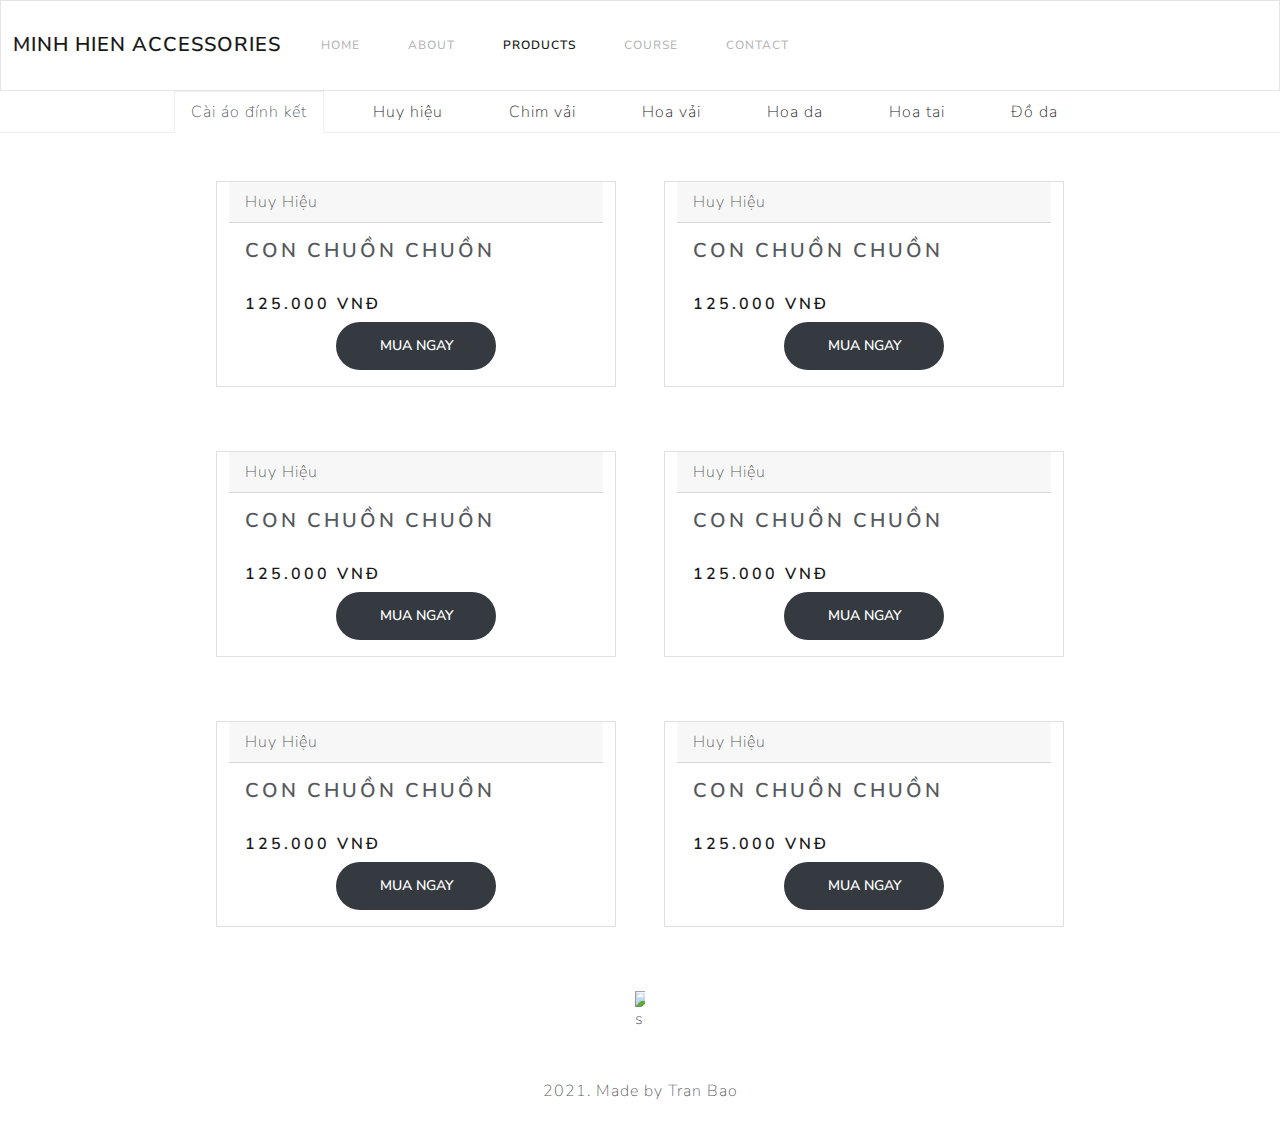
==== products.html @ 62a5a3ae "Add files via upload" ====
<!DOCTYPE html>
<html lang="en">
<head>
    <meta charset="UTF-8">
    <meta http-equiv="X-UA-Compatible" content="IE=edge">
    <meta name="viewport" content="width=device-width, initial-scale=1.0">

    
    <link rel="stylesheet" href="https://cdnjs.cloudflare.com/ajax/libs/font-awesome/6.0.0-beta2/css/all.min.css" integrity="sha512-YWzhKL2whUzgiheMoBFwW8CKV4qpHQAEuvilg9FAn5VJUDwKZZxkJNuGM4XkWuk94WCrrwslk8yWNGmY1EduTA==" crossorigin="anonymous" referrerpolicy="no-referrer" />
    <link rel="stylesheet" href="bootstrap.min.css">
    <link rel="stylesheet" href="custom.css">

   

    <title>Document</title>
</head>
<body>      
<!-- navbar -->
<nav class="navbar navbar-expand-lg navbar-light bg-light">
    <div class="container-fluid">
      <a class="navbar-brand" href="#">MINH HIEN ACCESSORIES</a>
      <button class="navbar-toggler" type="button" data-bs-toggle="collapse" data-bs-target="#navbarNav" aria-controls="navbarNav" aria-expanded="false" aria-label="Toggle navigation">
        <span class="navbar-toggler-icon"></span>
      </button>
      <div class="collapse navbar-collapse" id="navbarNav">
        <ul class="navbar-nav">
          <li class="nav-item">
            <a class="nav-link nav-link-clr " aria-current="page" href="index.html">Home</a>
          </li>
          <li class="nav-item">
            <a class="nav-link nav-link-clr  " href="about.html">About</a>
          </li>
          <li class="nav-item">
            <a class="nav-link nav-link-clr active" href="products.html">Products</a>
          </li>
          <li class="nav-item">
            <a class="nav-link nav-link-clr" href="course.html">Course</a>
          </li>
          
          <li class="nav-item">
            <a class="nav-link nav-link-clr" href="404NotFound.html">Contact</a>
          </li>
          
        </ul>
      </div>
    </div>
  </nav>
<!-- navbar -->


<!-- products -->
<ul class="nav nav-tabs d-flex justify-content-center">
  <li class="nav-item">
    <a class="nav-link active" data-bs-toggle="tab" href="#A">Cài áo đính kết</a>
  </li>
  <li class="nav-item">
    <a class="nav-link" data-bs-toggle="tab" href="#B">Huy hiệu</a>
  </li>
 
  <li class="nav-item">
    <a class="nav-link" data-bs-toggle="tab" href="#C">Chim vải</a>
  </li>
 
  <li class="nav-item">
    <a class="nav-link" data-bs-toggle="tab" href="#D">Hoa vải</a>
  </li>
 
  <li class="nav-item">
    <a class="nav-link" data-bs-toggle="tab" href="#E">Hoa da</a>
  </li>
  <li class="nav-item">
    <a class="nav-link" data-bs-toggle="tab" href="#F">Hoa tai</a>
  </li>
  <li class="nav-item">
    <a class="nav-link" data-bs-toggle="tab" href="#G">Đồ da</a>
  </li>
 
  
</ul>
<div id="myTabContent" class="tab-content">
  <div class="tab-pane fade active show" id="A">
    <div class="container-fluid ">
      <div class="row  justify-content-center">
        <div class=" card bg-secondary mb-3 mx-4 my-5" style="max-width: 25rem; max-height: 35rem;">
            <div class="card-header">Huy Hiệu</div>
            <div class="card-body">
              <h4 class="card-title">Con Chuồn Chuồn</h4>
              <img src="./images/273216250_3079499702292923_1641057959513097165_n.jpg" alt="" class="img-fluid mb-2">
              <h5>125.000 vnđ</h5>
              <div class="row justify-content-center">
                <button   type="button" class="rounded-pill btn btn-dark align-self-center" style="max-width:10rem; max-height:5rem;">Mua Ngay</button>
              </div>
            </div>
        </div>
    
          <div class="card bg-secondary mb-3 mx-4 my-5" style="max-width: 25rem; max-height: 35rem;">
            <div class="card-header">Huy Hiệu</div>
            <div class="card-body">
              <h4 class="card-title">Con Chuồn Chuồn</h4>
              <img src="./images/273216250_3079499702292923_1641057959513097165_n.jpg" alt="" class="img-fluid mb-2">
              <h5>125.000 vnđ</h5>
              <div class="row justify-content-center">
                <button   type="button" class="rounded-pill btn btn-dark align-self-center" style="max-width:10rem; max-height:5rem;">Mua Ngay</button>
              </div>
            </div>
          </div>
      </div>
      <div class="row  justify-content-center">
          <div class="card bg-secondary mb-3 mx-4 my-5" style="max-width: 25rem; max-height: 35rem;">
            <div class="card-header">Huy Hiệu</div>
            <div class="card-body">
              <h4 class="card-title">Con Chuồn Chuồn</h4>
              <img src="./images/273216250_3079499702292923_1641057959513097165_n.jpg" alt="" class="img-fluid mb-2">
              <h5>125.000 vnđ</h5>
              <div class="row justify-content-center">
                <button   type="button" class="rounded-pill btn btn-dark align-self-center" style="max-width:10rem; max-height:5rem;">Mua Ngay</button>
              </div>
            </div>
          </div>
          
    
           
        <div class="card bg-secondary mb-3 mx-4 my-5" style="max-width: 25rem; max-height: 35rem;">
          <div class="card-header">Huy Hiệu</div>
          <div class="card-body">
            <h4 class="card-title">Con Chuồn Chuồn</h4>
            <img src="./images/273216250_3079499702292923_1641057959513097165_n.jpg" alt="" class="img-fluid mb-2">
            <h5>125.000 vnđ</h5>
            <div class="row justify-content-center">
                <button   type="button" class="rounded-pill btn btn-dark align-self-center" style="max-width:10rem; max-height:5rem;">Mua Ngay</button>
              </div>
          </div>
        </div>
      </div> 
      <!-- ------row3 --> 
    
      <div class="row  justify-content-center">
        <div class="card bg-secondary mb-3 mx-4 my-5" style="max-width: 25rem; max-height: 35rem;">
          <div class="card-header">Huy Hiệu</div>
          <div class="card-body">
            <h4 class="card-title">Con Chuồn Chuồn</h4>
            <img src="./images/273216250_3079499702292923_1641057959513097165_n.jpg" alt="" class="img-fluid mb-2">
            <h5>125.000 vnđ</h5>
            <div class="row justify-content-center">
                <button   type="button" class="rounded-pill btn btn-dark align-self-center" style="max-width:10rem; max-height:5rem;">Mua Ngay</button>
              </div>
          </div>
        </div>
    
        <div class="card bg-secondary mb-3 mx-4 my-5" style="max-width: 25rem; max-height: 35rem;">
          <div class="card-header">Huy Hiệu</div>
          <div class="card-body">
            <h4 class="card-title">Con Chuồn Chuồn</h4>
            <img src="./images/273216250_3079499702292923_1641057959513097165_n.jpg" alt="" class="img-fluid mb-2">
            <h5>125.000 vnđ</h5>
            <div class="row justify-content-center">
                <button   type="button" class="rounded-pill btn btn-dark align-self-center" style="max-width:10rem; max-height:5rem;">Mua Ngay</button>
              </div>
          </div>
        </div>
      </div>
    </div>
  </div>
  <div class="tab-pane fade" id="B">
    <p>Food truck fixie locavore, accusamus mcsweeney's marfa nulla single-origin coffee squid. Exercitation +1 labore velit, blog sartorial PBR leggings next level wes anderson artisan four loko farm-to-table craft beer twee. Qui photo booth letterpress, commodo enim craft beer mlkshk aliquip jean shorts ullamco ad vinyl cillum PBR. Homo nostrud organic, assumenda labore aesthetic magna delectus mollit.</p>
  </div>


  <div class="tab-pane fade" id="C"></div>
  <div class="tab-pane fade" id="D"></div>
  <div class="tab-pane fade" id="E"></div>
  <div class="tab-pane fade" id="F"></div>
  <div class="tab-pane fade" id="G"></div>
</div>



<!-- products -->

<!-- footer -->
  <div class="seperator ">
    <img style="width: 10px;" class="mx-auto d-block my-5 " src="./images/seperator.svg" alt="seperator">
  </div>
  <p class="text-center"><span><i class="far fa-copyright"></i></span>2021. Made by Tran Bao</p>
<div style="width: 300px;" class="container-sm  text-center  ">
  <ul class="d-flex text-decoration-none justify-content-evenly list-unstyled">
    <li><a href="https://www.tiktok.com/@baopowerpoint?"><i class="fab fa-tiktok"></i></a></li>
    <li><a href="https://www.facebook.com/baopowerpoint/"><i class="fab fa-facebook-f"></i></a></li>
    <li><a href="https://www.instagram.com/baopowerpoint/"><i class="fab fa-instagram"></i></a></li>
    <li><a href="#"><i class="fab fa-youtube"></i></a></li>
  </ul>
</div>




    
    

    <script src="index.js"></script>
    <script src="https://cdn.jsdelivr.net/npm/bootstrap@5.1.3/dist/js/bootstrap.bundle.min.js" integrity="sha384-ka7Sk0Gln4gmtz2MlQnikT1wXgYsOg+OMhuP+IlRH9sENBO0LRn5q+8nbTov4+1p" crossorigin="anonymous"></script>


  
</body>
</html>
---- custom.css ----
.nav-link-clr {
  font-size: 0.75rem;
}
h6 {
  font-size: 0.5rem !important;
}
.light {
  font-weight: 400;
}
.orange {
  color: var(--bs-orange);
}
.square {
  width: 100px;
  height: 100px;
  background: #000;
  display: block;
  margin: 0 auto;
}

.eq-img{
  width: 300px;
  height: 300px;
  object-fit: cover;
  margin-bottom: 5px;

}
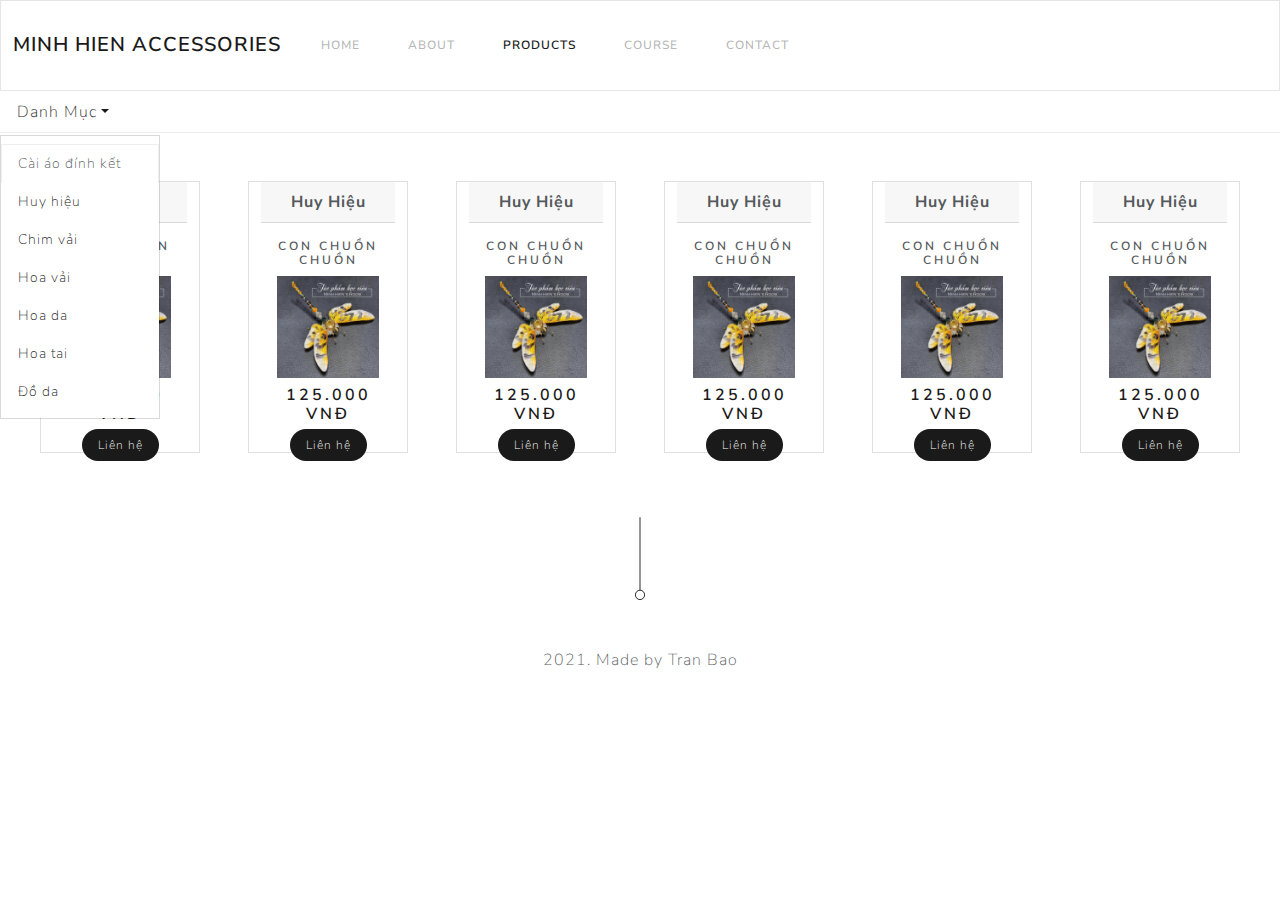
==== commit f88d9021: "Update products.html" ====
--- a/products.html
+++ b/products.html
@@ -49,118 +49,85 @@
 
 
 <!-- products -->
-<ul class="nav nav-tabs d-flex justify-content-center">
-  <li class="nav-item">
-    <a class="nav-link active" data-bs-toggle="tab" href="#A">Cài áo đính kết</a>
+<ul class="nav nav-tabs">
+ 
+  <li class="nav-item dropdown">
+    <a class="nav-link dropdown-toggle show " data-bs-toggle="dropdown" href="#" role="button" aria-haspopup="true" aria-expanded="true">Danh Mục</a>
+    <div class="dropdown-menu show" style="position: absolute; inset: 0px auto auto 0px; margin: 0px; transform: translate3d(0px, 44px, 0px);" data-popper-placement="bottom-start">
+      <a class="nav-link active" data-bs-toggle="tab" href="#A">Cài áo đính kết</a>
+      <a class="nav-link" data-bs-toggle="tab" href="#B">Huy hiệu</a>
+      <a class="nav-link" data-bs-toggle="tab" href="#C">Chim vải</a>
+      <a class="nav-link" data-bs-toggle="tab" href="#D">Hoa vải</a>
+      <a class="nav-link" data-bs-toggle="tab" href="#E">Hoa da</a>
+      <a class="nav-link" data-bs-toggle="tab" href="#F">Hoa tai</a>
+      <a class="nav-link" data-bs-toggle="tab" href="#G">Đồ da</a>
+      
   </li>
-  <li class="nav-item">
-    <a class="nav-link" data-bs-toggle="tab" href="#B">Huy hiệu</a>
-  </li>
- 
-  <li class="nav-item">
-    <a class="nav-link" data-bs-toggle="tab" href="#C">Chim vải</a>
-  </li>
- 
-  <li class="nav-item">
-    <a class="nav-link" data-bs-toggle="tab" href="#D">Hoa vải</a>
-  </li>
- 
-  <li class="nav-item">
-    <a class="nav-link" data-bs-toggle="tab" href="#E">Hoa da</a>
-  </li>
-  <li class="nav-item">
-    <a class="nav-link" data-bs-toggle="tab" href="#F">Hoa tai</a>
-  </li>
-  <li class="nav-item">
-    <a class="nav-link" data-bs-toggle="tab" href="#G">Đồ da</a>
-  </li>
- 
-  
 </ul>
+
 <div id="myTabContent" class="tab-content">
   <div class="tab-pane fade active show" id="A">
-    <div class="container-fluid ">
+    <div class="container-fluid">
       <div class="row  justify-content-center">
-        <div class=" card bg-secondary mb-3 mx-4 my-5" style="max-width: 25rem; max-height: 35rem;">
-            <div class="card-header">Huy Hiệu</div>
+        
+        <div class=" card bg-secondary text-center mb-3 mx-4 my-5" style="max-width: 10rem; max-height: 17rem;">
+            <div class="card-header fw-bold">Huy Hiệu</div>
             <div class="card-body">
-              <h4 class="card-title">Con Chuồn Chuồn</h4>
+              <h4 class="card-title fs-6">Con Chuồn Chuồn</h4>
               <img src="./images/273216250_3079499702292923_1641057959513097165_n.jpg" alt="" class="img-fluid mb-2">
-              <h5>125.000 vnđ</h5>
-              <div class="row justify-content-center">
-                <button   type="button" class="rounded-pill btn btn-dark align-self-center" style="max-width:10rem; max-height:5rem;">Mua Ngay</button>
-              </div>
+              <h5 class="fs-7">125.000 vnđ</h5>
+              <a href="#"  class=" fs-6 button btn-primary btn-sm text-decoration-none rounded-pill fw-5">Liên hệ</a>
+            </div>
+        </div>
+        <div class=" card bg-secondary text-center mb-3 mx-4 my-5" style="max-width: 10rem; max-height: 17rem;">
+            <div class="card-header fw-bold">Huy Hiệu</div>
+            <div class="card-body">
+              <h4 class="card-title fs-6">Con Chuồn Chuồn</h4>
+              <img src="./images/273216250_3079499702292923_1641057959513097165_n.jpg" alt="" class="img-fluid mb-2">
+              <h5 class="fs-7">125.000 vnđ</h5>
+              <a href="#"  class=" fs-6 button btn-primary btn-sm text-decoration-none rounded-pill fw-5">Liên hệ</a>
+            </div>
+        </div>
+        <div class=" card bg-secondary text-center mb-3 mx-4 my-5" style="max-width: 10rem; max-height: 17rem;">
+            <div class="card-header fw-bold">Huy Hiệu</div>
+            <div class="card-body">
+              <h4 class="card-title fs-6">Con Chuồn Chuồn</h4>
+              <img src="./images/273216250_3079499702292923_1641057959513097165_n.jpg" alt="" class="img-fluid mb-2">
+              <h5 class="fs-7">125.000 vnđ</h5>
+              <a href="#"  class=" fs-6 button btn-primary btn-sm text-decoration-none rounded-pill fw-5">Liên hệ</a>
+            </div>
+        </div>
+        <div class=" card bg-secondary text-center mb-3 mx-4 my-5" style="max-width: 10rem; max-height: 17rem;">
+            <div class="card-header fw-bold">Huy Hiệu</div>
+            <div class="card-body">
+              <h4 class="card-title fs-6">Con Chuồn Chuồn</h4>
+              <img src="./images/273216250_3079499702292923_1641057959513097165_n.jpg" alt="" class="img-fluid mb-2">
+              <h5 class="fs-7">125.000 vnđ</h5>
+              <a href="#"  class=" fs-6 button btn-primary btn-sm text-decoration-none rounded-pill fw-5">Liên hệ</a>
+            </div>
+        </div>
+        <div class=" card bg-secondary text-center mb-3 mx-4 my-5" style="max-width: 10rem; max-height: 17rem;">
+            <div class="card-header fw-bold">Huy Hiệu</div>
+            <div class="card-body">
+              <h4 class="card-title fs-6">Con Chuồn Chuồn</h4>
+              <img src="./images/273216250_3079499702292923_1641057959513097165_n.jpg" alt="" class="img-fluid mb-2">
+              <h5 class="fs-7">125.000 vnđ</h5>
+              <a href="#"  class=" fs-6 button btn-primary btn-sm text-decoration-none rounded-pill fw-5">Liên hệ</a>
+            </div>
+        </div>
+        <div class=" card bg-secondary text-center mb-3 mx-4 my-5" style="max-width: 10rem; max-height: 17rem;">
+            <div class="card-header fw-bold">Huy Hiệu</div>
+            <div class="card-body">
+              <h4 class="card-title fs-6">Con Chuồn Chuồn</h4>
+              <img src="./images/273216250_3079499702292923_1641057959513097165_n.jpg" alt="" class="img-fluid mb-2">
+              <h5 class="fs-7">125.000 vnđ</h5>
+              <a href="#"  class=" fs-6 button btn-primary btn-sm text-decoration-none rounded-pill fw-5">Liên hệ</a>
             </div>
         </div>
     
-          <div class="card bg-secondary mb-3 mx-4 my-5" style="max-width: 25rem; max-height: 35rem;">
-            <div class="card-header">Huy Hiệu</div>
-            <div class="card-body">
-              <h4 class="card-title">Con Chuồn Chuồn</h4>
-              <img src="./images/273216250_3079499702292923_1641057959513097165_n.jpg" alt="" class="img-fluid mb-2">
-              <h5>125.000 vnđ</h5>
-              <div class="row justify-content-center">
-                <button   type="button" class="rounded-pill btn btn-dark align-self-center" style="max-width:10rem; max-height:5rem;">Mua Ngay</button>
-              </div>
-            </div>
-          </div>
-      </div>
-      <div class="row  justify-content-center">
-          <div class="card bg-secondary mb-3 mx-4 my-5" style="max-width: 25rem; max-height: 35rem;">
-            <div class="card-header">Huy Hiệu</div>
-            <div class="card-body">
-              <h4 class="card-title">Con Chuồn Chuồn</h4>
-              <img src="./images/273216250_3079499702292923_1641057959513097165_n.jpg" alt="" class="img-fluid mb-2">
-              <h5>125.000 vnđ</h5>
-              <div class="row justify-content-center">
-                <button   type="button" class="rounded-pill btn btn-dark align-self-center" style="max-width:10rem; max-height:5rem;">Mua Ngay</button>
-              </div>
-            </div>
-          </div>
-          
-    
-           
-        <div class="card bg-secondary mb-3 mx-4 my-5" style="max-width: 25rem; max-height: 35rem;">
-          <div class="card-header">Huy Hiệu</div>
-          <div class="card-body">
-            <h4 class="card-title">Con Chuồn Chuồn</h4>
-            <img src="./images/273216250_3079499702292923_1641057959513097165_n.jpg" alt="" class="img-fluid mb-2">
-            <h5>125.000 vnđ</h5>
-            <div class="row justify-content-center">
-                <button   type="button" class="rounded-pill btn btn-dark align-self-center" style="max-width:10rem; max-height:5rem;">Mua Ngay</button>
-              </div>
-          </div>
-        </div>
-      </div> 
-      <!-- ------row3 --> 
-    
-      <div class="row  justify-content-center">
-        <div class="card bg-secondary mb-3 mx-4 my-5" style="max-width: 25rem; max-height: 35rem;">
-          <div class="card-header">Huy Hiệu</div>
-          <div class="card-body">
-            <h4 class="card-title">Con Chuồn Chuồn</h4>
-            <img src="./images/273216250_3079499702292923_1641057959513097165_n.jpg" alt="" class="img-fluid mb-2">
-            <h5>125.000 vnđ</h5>
-            <div class="row justify-content-center">
-                <button   type="button" class="rounded-pill btn btn-dark align-self-center" style="max-width:10rem; max-height:5rem;">Mua Ngay</button>
-              </div>
-          </div>
-        </div>
-    
-        <div class="card bg-secondary mb-3 mx-4 my-5" style="max-width: 25rem; max-height: 35rem;">
-          <div class="card-header">Huy Hiệu</div>
-          <div class="card-body">
-            <h4 class="card-title">Con Chuồn Chuồn</h4>
-            <img src="./images/273216250_3079499702292923_1641057959513097165_n.jpg" alt="" class="img-fluid mb-2">
-            <h5>125.000 vnđ</h5>
-            <div class="row justify-content-center">
-                <button   type="button" class="rounded-pill btn btn-dark align-self-center" style="max-width:10rem; max-height:5rem;">Mua Ngay</button>
-              </div>
-          </div>
-        </div>
-      </div>
-    </div>
+    </div>     
   </div>
+</div>
   <div class="tab-pane fade" id="B">
     <p>Food truck fixie locavore, accusamus mcsweeney's marfa nulla single-origin coffee squid. Exercitation +1 labore velit, blog sartorial PBR leggings next level wes anderson artisan four loko farm-to-table craft beer twee. Qui photo booth letterpress, commodo enim craft beer mlkshk aliquip jean shorts ullamco ad vinyl cillum PBR. Homo nostrud organic, assumenda labore aesthetic magna delectus mollit.</p>
   </div>
@@ -203,4 +170,4 @@
 
   
 </body>
-</html>+</html>
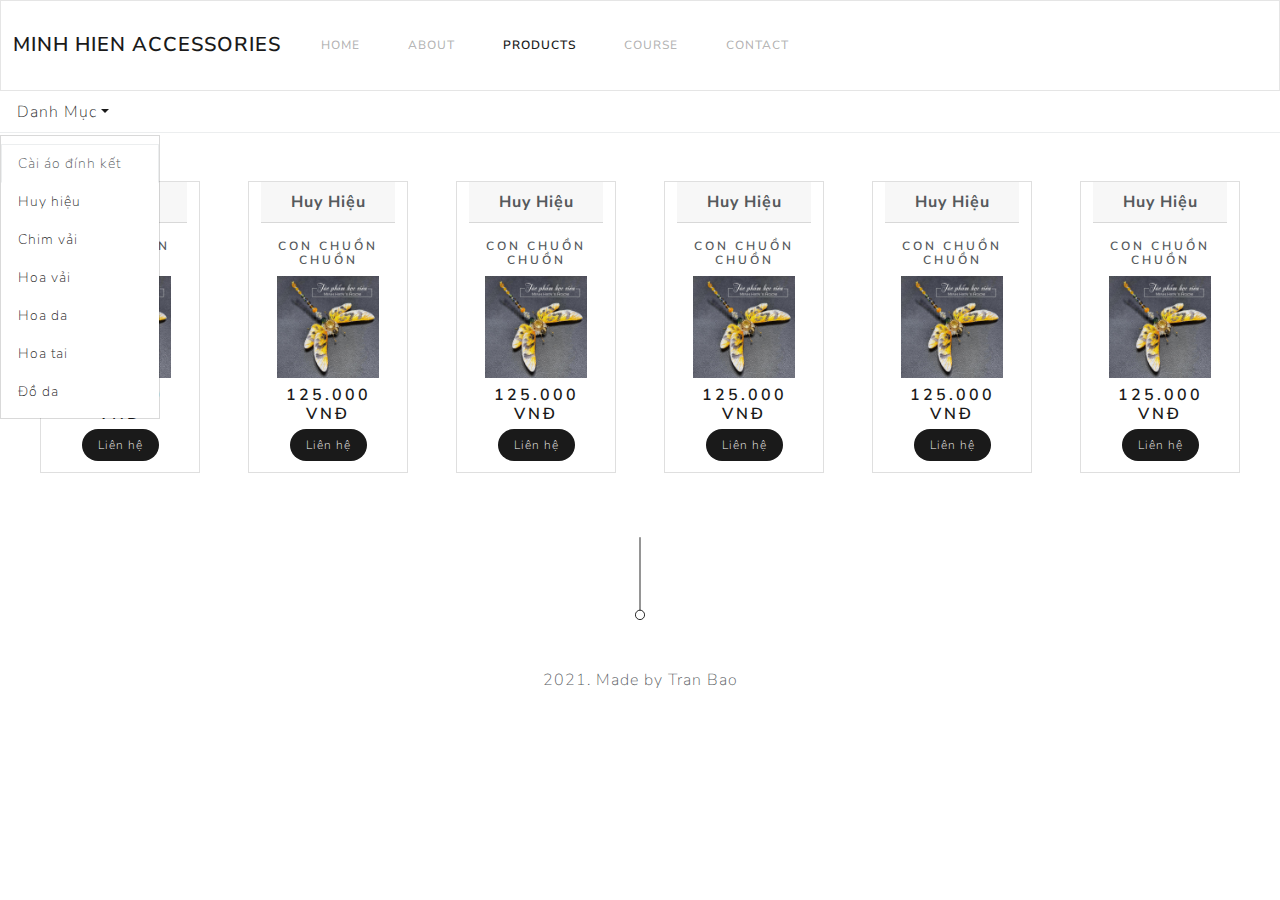
==== commit ab430af7: "Update products.html" ====
--- a/products.html
+++ b/products.html
@@ -70,7 +70,7 @@
     <div class="container-fluid">
       <div class="row  justify-content-center">
         
-        <div class=" card bg-secondary text-center mb-3 mx-4 my-5" style="max-width: 10rem; max-height: 17rem;">
+        <div class=" col-4 card bg-secondary text-center mb-3 mx-4 my-5" style="max-width: 10rem; max-height: 19rem;">
             <div class="card-header fw-bold">Huy Hiệu</div>
             <div class="card-body">
               <h4 class="card-title fs-6">Con Chuồn Chuồn</h4>
@@ -79,7 +79,7 @@
               <a href="#"  class=" fs-6 button btn-primary btn-sm text-decoration-none rounded-pill fw-5">Liên hệ</a>
             </div>
         </div>
-        <div class=" card bg-secondary text-center mb-3 mx-4 my-5" style="max-width: 10rem; max-height: 17rem;">
+        <div class=" col-4 card bg-secondary text-center mb-3 mx-4 my-5" style="max-width: 10rem; max-height: 19rem;">
             <div class="card-header fw-bold">Huy Hiệu</div>
             <div class="card-body">
               <h4 class="card-title fs-6">Con Chuồn Chuồn</h4>
@@ -88,7 +88,7 @@
               <a href="#"  class=" fs-6 button btn-primary btn-sm text-decoration-none rounded-pill fw-5">Liên hệ</a>
             </div>
         </div>
-        <div class=" card bg-secondary text-center mb-3 mx-4 my-5" style="max-width: 10rem; max-height: 17rem;">
+        <div class=" col-4 card bg-secondary text-center mb-3 mx-4 my-5" style="max-width: 10rem; max-height: 19rem;">
             <div class="card-header fw-bold">Huy Hiệu</div>
             <div class="card-body">
               <h4 class="card-title fs-6">Con Chuồn Chuồn</h4>
@@ -97,7 +97,7 @@
               <a href="#"  class=" fs-6 button btn-primary btn-sm text-decoration-none rounded-pill fw-5">Liên hệ</a>
             </div>
         </div>
-        <div class=" card bg-secondary text-center mb-3 mx-4 my-5" style="max-width: 10rem; max-height: 17rem;">
+        <div class=" col-4 card bg-secondary text-center mb-3 mx-4 my-5" style="max-width: 10rem; max-height: 19rem;">
             <div class="card-header fw-bold">Huy Hiệu</div>
             <div class="card-body">
               <h4 class="card-title fs-6">Con Chuồn Chuồn</h4>
@@ -106,7 +106,7 @@
               <a href="#"  class=" fs-6 button btn-primary btn-sm text-decoration-none rounded-pill fw-5">Liên hệ</a>
             </div>
         </div>
-        <div class=" card bg-secondary text-center mb-3 mx-4 my-5" style="max-width: 10rem; max-height: 17rem;">
+        <div class=" col-4 card bg-secondary text-center mb-3 mx-4 my-5" style="max-width: 10rem; max-height: 19rem;">
             <div class="card-header fw-bold">Huy Hiệu</div>
             <div class="card-body">
               <h4 class="card-title fs-6">Con Chuồn Chuồn</h4>
@@ -115,7 +115,7 @@
               <a href="#"  class=" fs-6 button btn-primary btn-sm text-decoration-none rounded-pill fw-5">Liên hệ</a>
             </div>
         </div>
-        <div class=" card bg-secondary text-center mb-3 mx-4 my-5" style="max-width: 10rem; max-height: 17rem;">
+        <div class=" col-4 card bg-secondary text-center mb-3 mx-4 my-5" style="max-width: 10rem; max-height: 19rem;">
             <div class="card-header fw-bold">Huy Hiệu</div>
             <div class="card-body">
               <h4 class="card-title fs-6">Con Chuồn Chuồn</h4>
